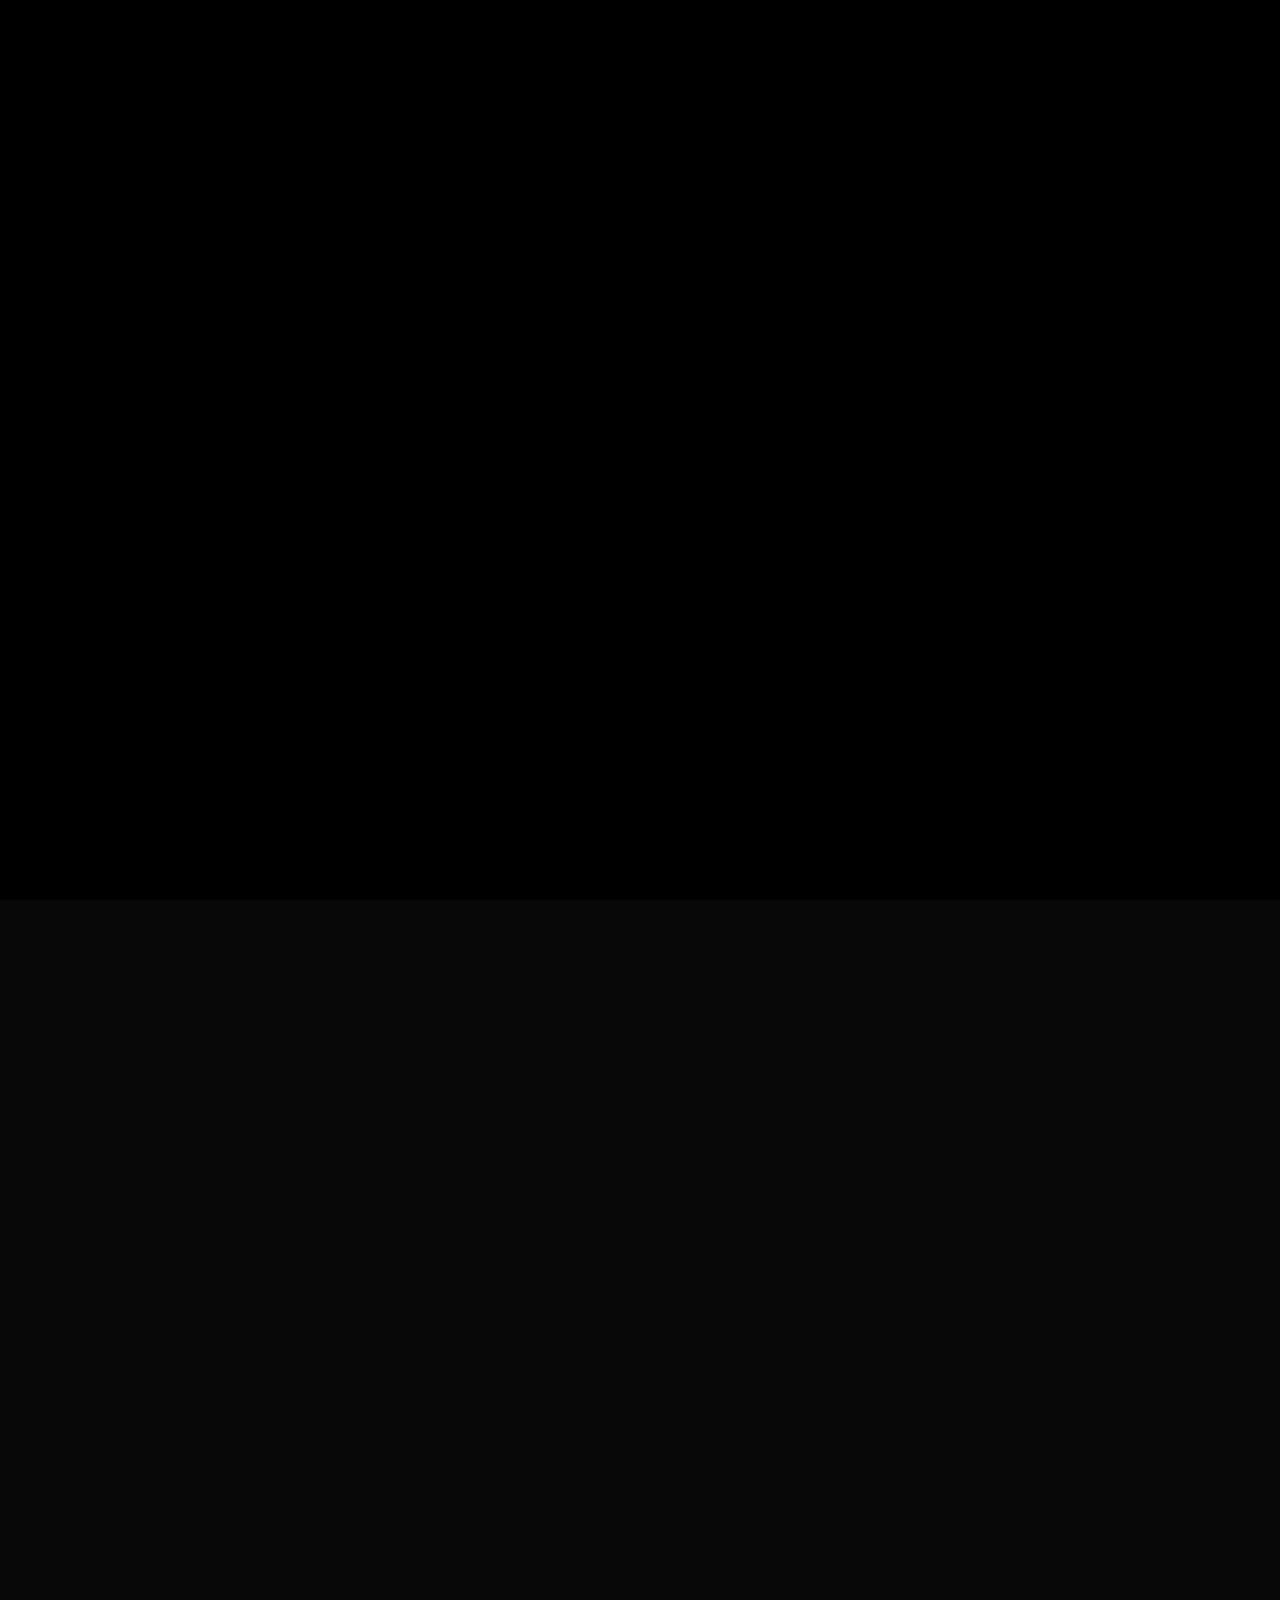
==== index.html @ 60289202 "Add animated cursor pill nav header with Resume in mobile menu across all pages" ====
<!DOCTYPE html>
<html lang="en" data-theme="dark">
<head>
  <meta charset="UTF-8"/>
  <meta name="viewport" content="width=device-width,initial-scale=1"/>
  <title>Shiva — Full Stack Developer & AI Enthusiast</title>
  <meta name="description" content="Portfolio of Shiva, a Full Stack Developer & AI Enthusiast building meaningful impact through code."/>
  
  <!-- Open Graph / SEO -->
  <meta property="og:title" content="Shiva — Full Stack Developer & AI Enthusiast"/>
  <meta property="og:description" content="Explore the portfolio of Shiva, featuring projects in AI, Web Dev, and more."/>
  <meta property="og:type" content="website"/>
  <meta property="og:url" content="https://shiva-portfolio-project.vercel.app/"/>

  <link rel="icon" type="image/png" href="portfolioFavicon.png"/>
  <link rel="stylesheet" href="https://cdnjs.cloudflare.com/ajax/libs/font-awesome/6.5.1/css/all.min.css"/>
  <link rel="stylesheet" href="shared.css"/>
  <style>
    /* ── HERO ── */
    .hero {
      min-height: 100vh;
      display: flex; flex-direction: column;
      justify-content: flex-end;
      padding: 0 48px 80px;
      position: relative;
      overflow: hidden;
    }

    /* Background grid */
    .hero-grid-bg {
      position: absolute; inset: 0;
      background-image:
        linear-gradient(var(--border) 1px, transparent 1px),
        linear-gradient(90deg, var(--border) 1px, transparent 1px);
      background-size: 72px 72px;
      mask-image: radial-gradient(ellipse 90% 90% at 50% 50%, black 30%, transparent 100%);
      transition: opacity var(--t-slow);
    }

    /* Gradient orbs */
    .hero-orb {
      position: absolute; border-radius: 50%;
      filter: blur(120px); pointer-events: none;
    }
    .hero-orb-1 {
      width: 600px; height: 600px;
      background: color-mix(in srgb, var(--accent) 14%, transparent);
      top: -100px; right: -100px;
      animation: orb1 10s ease-in-out infinite;
    }
    .hero-orb-2 {
      width: 500px; height: 500px;
      background: color-mix(in srgb, var(--accent2) 10%, transparent);
      bottom: 0; left: -80px;
      animation: orb2 13s ease-in-out infinite;
    }
    @keyframes orb1 { 0%,100%{transform:translate(0,0) scale(1)} 50%{transform:translate(-40px,30px) scale(1.08)} }
    @keyframes orb2 { 0%,100%{transform:translate(0,0) scale(1)} 50%{transform:translate(30px,-40px) scale(1.06)} }


    .hero-content {
      position: relative; z-index: 2;
      display: grid;
      grid-template-columns: 1fr auto;
      align-items: flex-end;
      gap: 48px;
    }


    .hero-tag {
      display: inline-flex; align-items: center; gap: 8px;
      background: color-mix(in srgb, var(--accent) 10%, transparent);
      border: 1px solid color-mix(in srgb, var(--accent) 30%, transparent);
      padding: 6px 14px;
      border-radius: var(--r-full);
      font-family: var(--font-mono);
      font-size: 10px;
      letter-spacing: 0.12em;
      text-transform: uppercase;
      color: var(--accent);
      margin-bottom: 32px;
    }
    .hero-tag-pulse {
      width: 6px; height: 6px;
      background: var(--accent);
      border-radius: 50%;
      box-shadow: 0 0 0 0 color-mix(in srgb, var(--accent) 50%, transparent);
      animation: pulse-ring 2s ease infinite;
    }
    @keyframes pulse-ring {
      0%  { box-shadow: 0 0 0 0   color-mix(in srgb, var(--accent) 50%, transparent); }
      70% { box-shadow: 0 0 0 8px color-mix(in srgb, var(--accent) 0%,  transparent); }
      100%{ box-shadow: 0 0 0 0   color-mix(in srgb, var(--accent) 0%,  transparent); }
    }

    .hero-name {
      font-family: var(--font-display);
      font-size: clamp(80px, 14vw, 180px);
      line-height: 0.88;
      letter-spacing: 0.04em;
      color: var(--fg);
      overflow: hidden;
      margin-bottom: 24px;
    }
    .hero-name-inner {
      display: block;
      animation: name-slide 1s var(--ease) 0.4s both;
    }
    @keyframes name-slide {
      from { transform: translateY(100%); }
      to   { transform: translateY(0); }
    }
    .hero-name span { color: var(--accent); }

    .hero-sub {
      font-family: var(--font-serif);
      font-style: italic;
      font-size: clamp(20px, 3vw, 32px);
      color: var(--fg2);
      margin-bottom: 36px;
      animation: fade-up 0.9s var(--ease) 0.7s both;
    }

    .hero-tagline {
      font-size: 17px;
      color: var(--fg2);
      max-width: 480px;
      line-height: 1.75;
      margin-bottom: 44px;
      animation: fade-up 0.9s var(--ease) 0.85s both;
    }

    .hero-btns {
      display: flex; gap: 12px; flex-wrap: wrap;
      animation: fade-up 0.9s var(--ease) 1s both;
    }

    .hero-right {
      text-align: right;
      flex-shrink: 0;
      animation: fade-up 1s var(--ease) 0.9s both;
    }

    .hero-stats {
      display: flex; flex-direction: column; gap: 20px;
    }

    .hero-stat {
      border-right: 2px solid var(--accent);
      padding-right: 20px;
    }
    .hero-stat-num {
      font-family: var(--font-display);
      font-size: 48px;
      letter-spacing: 0.04em;
      line-height: 1;
      color: var(--fg);
    }
    .hero-stat-label {
      font-family: var(--font-mono);
      font-size: 10px;
      letter-spacing: 0.12em;
      text-transform: uppercase;
      color: var(--fg3);
    }

    @keyframes fade-up {
      from { opacity: 0; transform: translateY(24px); }
      to   { opacity: 1; transform: translateY(0); }
    }

    /* Scroll indicator */
    .hero-scroll {
      position: absolute;
      bottom: 40px; right: 48px;
      display: flex; flex-direction: column; align-items: center; gap: 8px;
      animation: fade-up 1s var(--ease) 1.4s both;
    }
    .hero-scroll-text {
      font-family: var(--font-mono);
      font-size: 9px;
      letter-spacing: 0.18em;
      text-transform: uppercase;
      color: var(--fg3);
      writing-mode: vertical-rl;
    }
    .hero-scroll-line {
      width: 1px; height: 60px;
      background: linear-gradient(to bottom, var(--fg3), transparent);
      animation: scroll-bounce 2s ease-in-out infinite;
    }
    @keyframes scroll-bounce {
      0%,100%{transform:scaleY(1);transform-origin:top}
      50%{transform:scaleY(0.5);transform-origin:bottom}
    }

    /* ── INTRO STRIP ── */
    .intro-strip {
      background: var(--bg2);
      border-top: 1px solid var(--border);
      border-bottom: 1px solid var(--border);
      padding: 60px 0;
    }
    .intro-inner {
      display: grid;
      grid-template-columns: 1fr 2px 1fr 2px 1fr;
      gap: 40px;
      align-items: center;
    }
    .intro-divider { background: var(--border); height: 60px; align-self: center; }
    .intro-item { padding: 0 20px; }
    .intro-item-num {
      font-family: var(--font-display);
      font-size: 56px;
      letter-spacing: 0.04em;
      color: var(--accent);
      line-height: 1;
    }
    .intro-item-label {
      font-family: var(--font-mono);
      font-size: 10px;
      letter-spacing: 0.14em;
      text-transform: uppercase;
      color: var(--fg3);
      margin-top: 4px;
    }

    /* ── LATEST WORK PREVIEW ── */
    .work-preview { padding: 100px 0; }
    .work-preview-header {
      display: flex; align-items: flex-end;
      justify-content: space-between;
      margin-bottom: 56px;
    }

    .work-grid {
      display: grid;
      grid-template-columns: 1.2fr 0.8fr;
      grid-template-rows: auto auto;
      gap: 20px;
    }

    .work-item {
      background: var(--bg2);
      border: 1px solid var(--border);
      border-radius: var(--r-lg);
      padding: 36px;
      position: relative;
      overflow: hidden;
      transition: border-color var(--t-med), transform var(--t-med);
      cursor: none;
    }
    .work-item:hover { border-color: var(--border2); transform: translateY(-4px); }
    .work-item.span-2 { grid-row: span 2; }

    .work-item-num {
      font-family: var(--font-mono);
      font-size: 10px;
      letter-spacing: 0.14em;
      text-transform: uppercase;
      color: var(--fg3);
      margin-bottom: 28px;
    }
    .work-item-name {
      font-family: var(--font-display);
      font-size: clamp(28px, 3.5vw, 44px);
      letter-spacing: 0.03em;
      line-height: 0.95;
      color: var(--fg);
      margin-bottom: 14px;
    }
    .work-item-desc {
      font-size: 14px;
      color: var(--fg2);
      line-height: 1.7;
      margin-bottom: 24px;
    }
    .work-item-tags { display: flex; flex-wrap: wrap; gap: 8px; }

    /* Hover shimmer */
    .work-item::before {
      content: '';
      position: absolute; inset: 0;
      background: radial-gradient(ellipse 70% 50% at 50% 0%, color-mix(in srgb, var(--accent) 5%, transparent), transparent 60%);
      opacity: 0; transition: opacity var(--t-med);
    }
    .work-item:hover::before { opacity: 1; }

    /* ── SERVICES SNAPSHOT ── */
    .services-snap { padding: 100px 0; background: var(--bg2); }
    .services-row {
      display: grid;
      grid-template-columns: repeat(4, 1fr);
      gap: 16px;
      margin-top: 56px;
    }
    .service-item {
      background: var(--bg3);
      border: 1px solid var(--border);
      border-radius: var(--radius);
      padding: 32px 24px;
      transition: border-color var(--t-med), transform var(--t-med);
    }
    .service-item:hover { border-color: var(--accent); transform: translateY(-6px); }
    .service-item:hover .si-icon { transform: scale(1.2) rotate(-8deg); }
    .si-icon { font-size: 32px; margin-bottom: 16px; display: block; transition: transform var(--t-med); }
    .si-name {
      font-family: var(--font-display);
      font-size: 22px; letter-spacing: 0.03em;
      color: var(--fg); margin-bottom: 10px;
    }
    .si-desc { font-size: 13px; color: var(--fg2); line-height: 1.65; }

    /* ── CTA BANNER ── */
    .cta-banner {
      padding: 100px 0;
      text-align: center;
    }
    .cta-banner-inner {
      max-width: 700px;
      margin: 0 auto;
    }
    .cta-big {
      font-family: var(--font-display);
      font-size: clamp(52px, 8vw, 100px);
      line-height: 0.92;
      letter-spacing: 0.04em;
      color: var(--fg);
      margin-bottom: 32px;
    }
    .cta-big em { font-family: var(--font-serif); font-style: italic; color: var(--accent); }
    .cta-p { font-size: 17px; color: var(--fg2); margin-bottom: 40px; line-height: 1.75; }
    .cta-btns { display: flex; gap: 14px; justify-content: center; flex-wrap: wrap; }

    @media(max-width:900px){
      .hero { padding: 0 16px 60px; overflow-x: hidden; }
      .hero-content { grid-template-columns: 1fr; }
      .hero-right { display: none; }
      .intro-inner { grid-template-columns: 1fr; gap: 20px; }
      .intro-divider { display: none; }
      .work-grid { grid-template-columns: 1fr; }
      .work-item.span-2 { grid-row: span 1; }
      .services-row { grid-template-columns: repeat(2,1fr); }
    }
    @media(max-width:480px) {
      .hero-name { font-size: 64px; }
      .hero-sub { font-size: 18px; }
      .hero-tagline { font-size: 14px; }
    }
  </style>
</head>
<body data-page="home">
  <div class="grain"></div>
  <div id="cursor"></div>
  <div id="cursor-trail"></div>
  <div id="progress-bar"></div>
  <div id="page-overlay"></div>

  <!-- CINEMATIC VIDEO INTRO -->
  <div id="intro-overlay">
    <video id="intro-video" muted playsinline preload="auto">
      <source src="portfolioIntro.mp4" type="video/mp4">
      Your browser does not support the video tag.
    </video>
    <button id="skip-intro" class="skip-btn" aria-label="Skip Intro">Skip Intro <i class="fa-solid fa-forward"></i></button>
  </div>

  <!-- LOADER -->
  <div id="loader">
    <div class="loader-name">
      <span>S</span><span>H</span><span>I</span><span>V</span><span>A</span>
    </div>
    <div class="loader-bar-wrap"><div class="loader-bar"></div></div>
    <div class="loader-sub">Loading portfolio...</div>
  </div>

  <!-- NAV -->
  <nav id="nav">
    <a href="/" class="nav-logo">SHI<em>V</em>A</a>
    <div class="nav-center">
      <ul class="nav-links">
        <li><a href="/"              class="nav-link active"     data-page="home">Home</a></li>
        <li><a href="about"          class="nav-link"            data-page="about" data-transition>About</a></li>
        <li><a href="skills"         class="nav-link"            data-page="skills" data-transition>Skills</a></li>
        <li><a href="projects"       class="nav-link"            data-page="projects" data-transition>Projects</a></li>
        <li><a href="experience"     class="nav-link"            data-page="experience" data-transition>Experience</a></li>
        <li><a href="contact"        class="nav-link"            data-page="contact" data-transition>Contact</a></li>
        <li class="nav-cursor"></li>
      </ul>
    </div>
    <div class="nav-right">
      <button class="theme-btn" title="Toggle theme"><i class="fa-solid fa-circle-half-stroke theme-icon"></i></button>
        <a href="https://drive.google.com/file/d/1Of1FwjZ_WqTw26CGHJ4lIZG7Azq8mX9m/view?usp=sharing" class="nav-cta resume-nav-btn" data-magnetic target="_blank">Resume <i class="fa-solid fa-file-pdf"></i></a>
      <a href="contact" class="nav-cta" data-transition>Let's Talk <i class="fa-solid fa-arrow-right"></i></a>

      <button class="menu-btn" aria-label="Menu">
        <span></span><span></span><span></span>
      </button>
    </div>
  </nav>

  <!-- Mobile Menu -->
  <div class="mobile-menu">
    <a href="/"              data-transition>Home</a>
    <a href="about"          data-transition>About</a>
    <a href="skills"         data-transition>Skills</a>
    <a href="projects"       data-transition>Projects</a>
    <a href="experience"     data-transition>Experience</a>
    <a href="contact"        data-transition>Contact</a>
    <a href="https://drive.google.com/file/d/1Of1FwjZ_WqTw26CGHJ4lIZG7Azq8mX9m/view?usp=sharing" target="_blank" class="mobile-resume">Resume ↗</a>
  </div>

  <div id="smooth-wrapper">
    <div id="smooth-content">


  <!-- HERO -->
  <section class="hero">
    <div class="hero-grid-bg"></div>
    <div class="hero-orb hero-orb-1" data-parallax="0.15"></div>
    <div class="hero-orb hero-orb-2" data-parallax="0.1"></div>
    <div class="hero-bg-text" aria-hidden="true" data-parallax="0.05" data-parallax-x="-0.15" data-parallax-base="translate(-50%, -50%)">SHIVA</div>

    <div class="hero-content container">
      <div class="hero-left">
        <div class="hero-tag">
          <span class="hero-tag-pulse"></span>
          Open to internships & opportunities
        </div>
        <h1 class="hero-name">
          <span class="hero-name-inner">SHI<span>V</span>A</span>
        </h1>
        <p class="hero-sub">Full Stack Developer & AI Enthusiast</p>
        <p class="hero-tagline">
          Building real-world applications that merge clean engineering with intelligent systems — one meaningful project at a time.
        </p>
        <div class="hero-btns">
          <a href="projects" class="btn btn-fill" data-transition data-magnetic>View My Work <i class="fa-solid fa-arrow-right"></i></a>
            <a href="https://drive.google.com/file/d/1Of1FwjZ_WqTw26CGHJ4lIZG7Azq8mX9m/view?usp=sharing" class="btn btn-ghost" data-magnetic target="_blank">Download Resume</a>
          <a href="about"    class="btn btn-ghost" data-transition>About Me</a>
        </div>

      </div>

      <div class="hero-right">
        <div class="hero-stats">
          <div class="hero-stat">
            <div class="hero-stat-num">5<span style="color:var(--accent)">+</span></div>
            <div class="hero-stat-label">Projects Built</div>
          </div>
          <div class="hero-stat">
            <div class="hero-stat-num">3<span style="color:var(--accent)">+</span></div>
            <div class="hero-stat-label">Tech Domains</div>
          </div>
          <div class="hero-stat">
            <div class="hero-stat-num">2<span style="color:var(--accent)">+</span></div>
            <div class="hero-stat-label">Certifications</div>
          </div>
        </div>
      </div>
    </div>

    <div class="hero-scroll">
      <div class="hero-scroll-text">Scroll</div>
      <div class="hero-scroll-line"></div>
    </div>
  </section>

  <!-- MARQUEE -->
  <div class="marquee">
    <div class="marquee-track">
      <span>Web Development <em><i class="fa-solid fa-star"></i></em></span>
      <span>AI Integration <em><i class="fa-solid fa-star"></i></em></span>
      <span>Python <em><i class="fa-solid fa-star"></i></em></span>
      <span>JavaScript <em><i class="fa-solid fa-star"></i></em></span>
      <span>Machine Learning <em><i class="fa-solid fa-star"></i></em></span>
      <span>Full Stack <em><i class="fa-solid fa-star"></i></em></span>
      <span>API Design <em><i class="fa-solid fa-star"></i></em></span>
      <span>Problem Solving <em><i class="fa-solid fa-star"></i></em></span>
      <span>Web Scraping <em><i class="fa-solid fa-star"></i></em></span>
      <span>OpenCV <em><i class="fa-solid fa-star"></i></em></span>
      <span>MySQL <em><i class="fa-solid fa-star"></i></em></span>
      <span>DeepFace <em><i class="fa-solid fa-star"></i></em></span>
      <span>Web Development <em><i class="fa-solid fa-star"></i></em></span>
      <span>AI Integration <em><i class="fa-solid fa-star"></i></em></span>
      <span>Python <em><i class="fa-solid fa-star"></i></em></span>
      <span>JavaScript <em><i class="fa-solid fa-star"></i></em></span>
      <span>Machine Learning <em><i class="fa-solid fa-star"></i></em></span>
      <span>Full Stack <em><i class="fa-solid fa-star"></i></em></span>
      <span>API Design <em><i class="fa-solid fa-star"></i></em></span>
      <span>Problem Solving <em><i class="fa-solid fa-star"></i></em></span>
      <span>Web Scraping <em><i class="fa-solid fa-star"></i></em></span>
      <span>OpenCV <em><i class="fa-solid fa-star"></i></em></span>
      <span>MySQL <em><i class="fa-solid fa-star"></i></em></span>
      <span>DeepFace <em>✦</em></span>
    </div>
  </div>

  <!-- INTRO STATS STRIP -->
  <div class="intro-strip">
    <div class="container">
      <div class="intro-inner">
        <div class="intro-item" data-reveal="up">
          <div class="intro-item-num"><span data-count="5" data-suffix="+">5+</span></div>
          <div class="intro-item-label">Real-World Projects Deployed</div>
        </div>
        <div class="intro-divider"></div>
        <div class="intro-item" data-reveal="up" data-reveal-delay="2">
          <div class="intro-item-num"><span data-count="3" data-suffix="+">3+</span></div>
          <div class="intro-item-label">Technical Domains Mastered</div>
        </div>
        <div class="intro-divider"></div>
        <div class="intro-item" data-reveal="up" data-reveal-delay="4">
          <div class="intro-item-num"><span data-count="2" data-suffix="+">2+</span></div>
          <div class="intro-item-label">Industry Certifications</div>
        </div>
      </div>
    </div>
  </div>

  <!-- WORK PREVIEW -->
  <section class="work-preview">
    <div class="container">
      <div class="work-preview-header">
        <div data-reveal="up">
          <div class="eyebrow">Selected Work</div>
          <h2 class="heading">Projects that matter</h2>
        </div>
        <a href="projects" class="btn btn-ghost" data-transition data-reveal="right">View All Projects <i class="fa-solid fa-arrow-right"></i></a>
      </div>


      <div class="work-grid">
        <!-- Featured: Kareer Guide -->
        <a href="https://kareer-guide.vercel.app/" target="_blank" class="work-item span-2" data-reveal="scale" data-tilt style="text-decoration:none; color:inherit; display:block">
          <div class="work-item-num">01 — Featured</div>
          <div class="work-item-name">Kareer Guide</div>
          <div class="work-item-desc">AI-powered career platform that analyzes your skills and generates personalized job recommendations with step-by-step career roadmaps.</div>
          <div class="work-item-tags">
            <span class="chip">Python</span>
            <span class="chip">AI/ML</span>
            <span class="chip">JavaScript</span>
            <span class="chip">MySQL</span>
          </div>
        </a>
 
        <!-- Emotion Detector -->
        <div class="work-item" data-reveal="left" data-reveal-delay="2" data-tilt>
          <div class="work-item-num">02</div>
          <div class="work-item-name">Emotion Detector</div>
          <div class="work-item-desc">Real-time facial emotion recognition using webcam, DeepFace and OpenCV.</div>
          <div class="work-item-tags">
            <span class="chip">Python</span>
            <span class="chip">OpenCV</span>
            <span class="chip">DeepFace</span>
          </div>
        </div>
 
        <!-- Kisan Sathi -->
        <a href="https://kisansathi.vercel.app/" target="_blank" class="work-item" data-reveal="right" data-reveal-delay="4" data-tilt style="text-decoration:none; color:inherit; display:block">
          <div class="work-item-num">03</div>
          <div class="work-item-name">Kisan Sathi</div>
          <div class="work-item-desc">Smart farming assistant with AI crop recommendations for rural India.</div>
          <div class="work-item-tags">
            <span class="chip">Python</span>
            <span class="chip">AI</span>
          </div>
        </a>

        <!-- IVR System -->
        <a href="tel:04041893915" class="work-item" data-reveal="up" data-reveal-delay="5" data-tilt style="text-decoration:none; color:inherit; display:block">
          <div class="work-item-num">04</div>
          <div class="work-item-name">IVR System</div>
          <div class="work-item-desc">Voice-based agricultural assistant. Call and get AI crop advice instantly via phone.</div>
          <div class="work-item-tags">
            <span class="chip">IVR System</span>
            <span class="chip">Twilio</span>
            <span class="chip">Voice AI</span>
          </div>
        </a>
      </div>
    </div>
  </section>

  <!-- SERVICES SNAPSHOT -->
  <section class="services-snap">
    <div class="container">
      <div style="display:flex;align-items:flex-end;justify-content:space-between;margin-bottom:0" data-reveal="up">
        <div>
          <div class="eyebrow">What I Offer</div>
          <h2 class="heading">Services</h2>
        </div>
        <p style="font-size:15px;color:var(--fg2);max-width:300px;text-align:right;line-height:1.7">
          From concept to deployment — I help bring ideas to life.
        </p>
      </div>
      <div class="services-row">
        <div class="service-item" data-reveal="up" data-reveal-delay="1">
          <span class="si-icon"><i class="fa-solid fa-globe"></i></span>
          <div class="si-name">Website Dev</div>
          <div class="si-desc">Full-stack websites with clean code and scalable architecture.</div>
        </div>
        <div class="service-item" data-reveal="up" data-reveal-delay="2">
          <span class="si-icon"><i class="fa-solid fa-palette"></i></span>
          <div class="si-name">UI Design</div>
          <div class="si-desc">Pixel-perfect, responsive interfaces with smooth interactions.</div>
        </div>
        <div class="service-item" data-reveal="up" data-reveal-delay="3">
          <span class="si-icon"><i class="fa-solid fa-robot"></i></span>
          <div class="si-name">AI Projects</div>
          <div class="si-desc">Integrate AI — recommendations, detection, automation — into apps.</div>
        </div>
        <div class="service-item" data-reveal="up" data-reveal-delay="4">
          <span class="si-icon"><i class="fa-solid fa-bolt"></i></span>
          <div class="si-name">Custom Tools</div>
          <div class="si-desc">Dashboards and web utilities tailored to your workflow.</div>
        </div>
      </div>
    </div>
  </section>

  <!-- CTA BANNER -->
  <section class="cta-banner">
    <div class="container">
      <div class="cta-banner-inner">
        <div class="cta-big" data-reveal="blur">
          Let's build something <em>great</em> together.
        </div>
        <p class="cta-p" data-reveal="up" data-reveal-delay="2">
          I'm actively looking for internships and freelance projects. If you have an idea or an opportunity, let's talk.
        </p>
        <div class="cta-btns" data-reveal="up" data-reveal-delay="4">
          <a href="contact" class="btn btn-fill" data-transition data-magnetic>Get in Touch <i class="fa-solid fa-arrow-right"></i></a>
          <a href="about"   class="btn btn-ghost" data-transition>Learn More</a>
        </div>

      </div>
    </div>
  </section>

  <!-- FOOTER -->
  <footer id="footer">
    <div class="nav-logo">SHI<em style="color:var(--accent);font-style:normal">V</em>A</div>
    <div class="footer-copy">Built with <i class="fa-solid fa-heart" style="color:var(--accent);font-size:10px"></i> and passion by Shiva · © 2025</div>
    <nav class="footer-nav">
      <a href="about" data-transition>About</a>
      <a href="projects" data-transition>Projects</a>
      <a href="contact" data-transition>Contact</a>
    </nav>

  </footer>

  </div></div>

  </div></div>

  <script src="shared.js"></script>
</body>
</html>
---- shared.css ----
/* ================================================
   SHARED DESIGN SYSTEM — SHIVA PORTFOLIO
   Aesthetic: Dark Brutalist Editorial + Light Zen
================================================ */

@import url('https://fonts.googleapis.com/css2?family=Bebas+Neue&family=Instrument+Serif:ital@0;1&family=Geist+Mono:wght@300;400;500;600&family=Cabinet+Grotesk:wght@400;500;700;800;900&display=swap');

/* ── RESET ── */
*, *::before, *::after { box-sizing: border-box; margin: 0; padding: 0; }
html { scroll-behavior: smooth; font-size: 16px; }
img { display: block; max-width: 100%; }
a { text-decoration: none; color: inherit; }
button { border: none; background: none; font: inherit; cursor: none; }
ul { list-style: none; }

/* ── THEME VARIABLES ── */
:root {
  /* Dark mode (default) */
  --bg:       #080808;
  --bg2:      #101010;
  --bg3:      #181818;
  --bg4:      #1f1f1f;
  --fg:       #f2ede7;
  --fg2:      rgba(242,237,231,0.6);
  --fg3:      rgba(242,237,231,0.3);
  --accent:   #d4f244;
  --accent2:  #44d4f2;
  --accent3:  #f2444d;
  --border:   rgba(242,237,231,0.07);
  --border2:  rgba(242,237,231,0.14);
  --shadow:   0 0 0 1px var(--border);
  --radius:   14px;
  --r-lg:     22px;
  --r-full:   999px;

  /* Fonts */
  --font-display: 'Bebas Neue', sans-serif;
  --font-serif:   'Instrument Serif', serif;
  --font-mono:    'Geist Mono', monospace;
  --font-body:    'Cabinet Grotesk', sans-serif;

  /* Transitions */
  --ease:     cubic-bezier(0.16, 1, 0.3, 1);
  --t-fast:   0.18s;
  --t-med:    0.35s;
  --t-slow:   0.6s;
}

[data-theme="light"] {
  --bg:       #f7f4ef;
  --bg2:      #efebe4;
  --bg3:      #e8e3da;
  --bg4:      #dfd9ce;
  --fg:       #1a1714;
  --fg2:      rgba(26,23,20,0.55);
  --fg3:      rgba(26,23,20,0.25);
  --accent:   #1a6b00;
  --accent2:  #005f8a;
  --accent3:  #c0000a;
  --border:   rgba(26,23,20,0.1);
  --border2:  rgba(26,23,20,0.2);
}

/* ── BODY ── */
body {
  background: var(--bg);
  color: var(--fg);
  font-family: var(--font-body);
  line-height: 1.6;
  overflow-x: hidden;
  cursor: none;
  transition: background var(--t-slow) var(--ease), color var(--t-slow) var(--ease);
}

html {
  overflow-x: hidden;
}

/* ── SMOOTH SCROLL (MOMENTUM) ── */
.is-smooth-scroll body {
  overflow: hidden;
}
.is-smooth-scroll #smooth-wrapper {
  position: fixed;
  top: 0;
  left: 0;
  width: 100%;
  height: 100vh;
  overflow: hidden;
  z-index: 1;
}
.is-smooth-scroll #smooth-content {
  width: 100%;
  will-change: transform;
}

::selection { background: var(--accent); color: var(--bg); }

/* ── SCROLLBAR ── */
::-webkit-scrollbar { width: 3px; }
::-webkit-scrollbar-track { background: var(--bg); }
::-webkit-scrollbar-thumb { background: var(--accent); border-radius: 2px; }

/* ── GRAIN OVERLAY ── */
.grain {
  position: fixed; inset: 0; z-index: 9990;
  pointer-events: none;
  opacity: 0.032;
  background-image: url("data:image/svg+xml,%3Csvg xmlns='http://www.w3.org/2000/svg' width='300' height='300'%3E%3Cfilter id='n'%3E%3CfeTurbulence type='fractalNoise' baseFrequency='0.85' numOctaves='4' stitchTiles='stitch'/%3E%3C/filter%3E%3Crect width='300' height='300' filter='url(%23n)'/%3E%3C/svg%3E");
  background-repeat: repeat;
  animation: grain-shift 0.5s steps(1) infinite;
}
[data-theme="light"] .grain { opacity: 0.018; }
@keyframes grain-shift {
  0%{background-position:0 0} 10%{background-position:-50px -80px}
  20%{background-position:-100px 40px} 30%{background-position:50px -30px}
  40%{background-position:-30px 70px} 50%{background-position:80px -60px}
  60%{background-position:-70px 20px} 70%{background-position:30px 90px}
  80%{background-position:-90px -50px} 90%{background-position:60px 30px}
  100%{background-position:0 0}
}

/* ── CUSTOM CURSOR ── */
#cursor {
  width: 10px; height: 10px;
  background: var(--accent);
  border-radius: 50%;
  position: fixed; z-index: 9999;
  pointer-events: none;
  transform: translate(-50%,-50%);
  transition: width var(--t-fast), height var(--t-fast), opacity var(--t-fast), background var(--t-fast);
  mix-blend-mode: difference;
}
#cursor-trail {
  width: 32px; height: 32px;
  border: 1.5px solid color-mix(in srgb, var(--accent) 50%, transparent);
  border-radius: 50%;
  position: fixed; z-index: 9998;
  pointer-events: none;
  transform: translate(-50%,-50%);
  transition: border-color var(--t-slow);
}
body.cursor-hover #cursor { width: 24px; height: 24px; opacity: 0.6; }

/* ── LOADER ── */
#loader {
  position: fixed; inset: 0;
  z-index: 10000;
  background: var(--bg);
  display: flex; flex-direction: column;
  align-items: center; justify-content: center;
  gap: 28px;
  transition: none;
}
#loader.hide {
  pointer-events: none;
  animation: loader-exit 0.9s var(--ease) forwards;
}
@keyframes loader-exit {
  0%   { clip-path: inset(0 0 0 0); }
  100% { clip-path: inset(0 0 100% 0); }
}

/* ── CINEMATIC VIDEO INTRO ── */
#intro-overlay {
  position: fixed; inset: 0;
  z-index: 11000;
  background: #000;
  display: flex; align-items: center; justify-content: center;
  overflow: hidden;
  transition: opacity 1s var(--ease);
}
#intro-overlay.hide {
  pointer-events: none;
  animation: intro-zoom-exit 1.2s cubic-bezier(0.85, 0, 0.15, 1) forwards;
}
@keyframes intro-zoom-exit {
  0%   { transform: scale(1); opacity: 1; }
  100% { transform: scale(1.1); opacity: 0; visibility: hidden; }
}

#intro-video {
  width: 100vw; height: 100vh;
  object-fit: cover;
}

.skip-btn {
  position: absolute;
  bottom: 40px; right: 40px;
  z-index: 11001;
  background: rgba(255, 255, 255, 0.05);
  backdrop-filter: blur(10px);
  -webkit-backdrop-filter: blur(10px);
  border: 1.5px solid rgba(255, 255, 255, 0.1);
  color: #fff;
  padding: 10px 20px;
  border-radius: var(--r-full);
  font-family: var(--font-mono);
  font-size: 11px;
  letter-spacing: 0.15em;
  text-transform: uppercase;
  cursor: none;
  display: flex; align-items: center; gap: 8px;
  transition: all var(--t-fast);
  opacity: 0;
  animation: fade-in 1s ease 2s forwards;
}
.skip-btn:hover {
  background: rgba(255, 255, 255, 0.15);
  border-color: var(--accent);
  color: var(--accent);
  transform: translateY(-2px);
}

.loader-name {
  font-family: var(--font-display);
  font-size: clamp(56px, 12vw, 120px);
  letter-spacing: 0.08em;
  color: var(--fg);
  overflow: hidden;
}
.loader-name span {
  display: inline-block;
  color: var(--accent);
  animation: loader-char 0.6s var(--ease) both;
}
.loader-name span:nth-child(1){animation-delay:0.05s}
.loader-name span:nth-child(2){animation-delay:0.10s}
.loader-name span:nth-child(3){animation-delay:0.15s}
.loader-name span:nth-child(4){animation-delay:0.20s}
.loader-name span:nth-child(5){animation-delay:0.25s}
@keyframes loader-char {
  from { opacity:0; transform:translateY(60px) skewY(8deg); }
  to   { opacity:1; transform:translateY(0)    skewY(0deg); }
}

.loader-bar-wrap {
  width: 180px; height: 2px;
  background: var(--border2);
  border-radius: 2px;
  overflow: hidden;
}
.loader-bar {
  height: 100%;
  background: var(--accent);
  border-radius: 2px;
  width: 0;
  animation: loader-fill 1.6s var(--ease) forwards;
}
@keyframes loader-fill { to { width: 100%; } }

.loader-sub {
  font-family: var(--font-mono);
  font-size: 11px;
  letter-spacing: 0.15em;
  text-transform: uppercase;
  color: var(--fg3);
}

/* ── NAVIGATION ── */
#nav {
  position: fixed; top: 0; left: 0; right: 0;
  z-index: 500;
  padding: 0 48px;
  height: 64px;
  display: flex; align-items: center; justify-content: space-between;
  backdrop-filter: blur(24px) saturate(180%);
  -webkit-backdrop-filter: blur(24px) saturate(180%);
  border-bottom: 1px solid var(--border);
  background: color-mix(in srgb, var(--bg) 80%, transparent);
  transition: background var(--t-slow), border-color var(--t-slow), transform 0.4s var(--ease);
}
#nav.hide { transform: translateY(-100%); }

.nav-logo {
  font-family: var(--font-display);
  font-size: 24px; letter-spacing: 0.06em;
  color: var(--fg);
  position: relative;
  z-index: 2;
}
.nav-logo em { font-style: normal; color: var(--accent); }

.nav-center {
  position: absolute;
  left: 50%;
  transform: translateX(-50%);
  display: flex;
  align-items: center;
}

.nav-links {
  position: relative;
  display: flex;
  padding: 4px;
  background: color-mix(in srgb, var(--bg3) 40%, transparent);
  border: 1px solid var(--border);
  border-radius: var(--r-full);
  backdrop-filter: blur(8px);
}
.nav-link {
  position: relative;
  z-index: 2;
  font-family: var(--font-mono);
  font-size: 11px;
  letter-spacing: 0.1em;
  text-transform: uppercase;
  color: var(--fg2);
  padding: 8px 16px;
  border-radius: var(--r-full);
  transition: color var(--t-fast);
  white-space: nowrap;
}
.nav-link:hover { color: var(--fg); }
.nav-link.active { color: var(--bg); }

.nav-cursor {
  position: absolute;
  top: 4px;
  left: 4px;
  height: calc(100% - 8px);
  border-radius: var(--r-full);
  background: var(--accent);
  z-index: 1;
  pointer-events: none;
  transition: left 0.35s var(--ease), width 0.35s var(--ease), opacity 0.2s ease;
  opacity: 0;
}
.nav-cursor.show { opacity: 1; }

.nav-right {
  display: flex; align-items: center; gap: 12px;
  position: relative;
  z-index: 2;
}

.theme-btn {
  width: 36px; height: 36px;
  border-radius: var(--r-full);
  border: 1px solid var(--border2);
  display: flex; align-items: center; justify-content: center;
  font-size: 15px;
  color: var(--fg2);
  background: var(--bg2);
  transition: all var(--t-fast);
  cursor: none;
}
.theme-btn:hover { border-color: var(--accent); color: var(--accent); }

.nav-cta {
  background: var(--accent);
  color: var(--bg);
  font-family: var(--font-mono);
  font-size: 11px;
  letter-spacing: 0.1em;
  text-transform: uppercase;
  padding: 9px 20px;
  border-radius: var(--r-full);
  transition: transform var(--t-fast), box-shadow var(--t-fast);
  font-weight: 600;
}
.nav-cta:hover {
  transform: translateY(-1px);
  box-shadow: 0 8px 20px color-mix(in srgb, var(--accent) 35%, transparent);
}

/* ── PAGE TRANSITION OVERLAY ── */
#page-overlay {
  position: fixed; inset: 0;
  z-index: 600;
  background: var(--accent);
  transform: scaleY(0);
  transform-origin: top;
  pointer-events: none;
}
#page-overlay.enter {
  animation: page-in 0.5s var(--ease) forwards;
}
#page-overlay.exit {
  animation: page-out 0.5s var(--ease) forwards;
}
@keyframes page-in  { from{transform:scaleY(0);transform-origin:bottom} to{transform:scaleY(1);transform-origin:bottom} }
@keyframes page-out { from{transform:scaleY(1);transform-origin:top} to{transform:scaleY(0);transform-origin:top} }

/* ── PROGRESS BAR ── */
#progress-bar {
  position: fixed; top: 0; left: 0;
  height: 2px;
  background: var(--accent);
  z-index: 9997;
  width: 0%;
  transition: width 0.1s linear;
  box-shadow: 0 0 8px var(--accent);
}

/* ── CONTAINER ── */
.container {
  max-width: 1120px;
  margin: 0 auto;
  padding: 0 48px;
}
@media(max-width:768px){ .container{ padding: 0 24px; } }

/* ── SECTION COMMONS ── */
.section { padding: 120px 0; }
.section-sm { padding: 80px 0; }

.eyebrow {
  display: inline-flex; align-items: center; gap: 10px;
  font-family: var(--font-mono);
  font-size: 10px;
  letter-spacing: 0.18em;
  text-transform: uppercase;
  color: var(--accent);
  margin-bottom: 18px;
}
.eyebrow::before {
  content: '';
  width: 28px; height: 1px;
  background: var(--accent);
}

.display-title {
  font-family: var(--font-display);
  font-size: clamp(52px, 8vw, 110px);
  line-height: 0.92;
  letter-spacing: 0.02em;
  color: var(--fg);
}
.display-title em { font-family: var(--font-serif); font-style: italic; color: var(--accent); }

/* ── HERO BACKGROUND TEXT ── */
.hero-bg-text {
  position: absolute;
  top: 50%; left: 50%;
  transform: translate(-50%,-50%);
  font-family: var(--font-display);
  font-size: clamp(140px, 22vw, 320px);
  letter-spacing: 0.08em;
  color: transparent;
  -webkit-text-stroke: 1px var(--border2);
  white-space: nowrap;
  pointer-events: none;
  user-select: none;
  z-index: 0;
}
@media(max-width:900px){
  .hero-bg-text { font-size: clamp(80px, 15vw, 140px); opacity: 0.2; }
}

.heading {
  font-family: var(--font-display);
  font-size: clamp(36px, 5vw, 64px);
  letter-spacing: 0.02em;
  line-height: 0.95;
  color: var(--fg);
}

.body-text {
  font-size: 17px;
  line-height: 1.8;
  color: var(--fg2);
}

/* ── BUTTONS ── */
.btn {
  display: inline-flex; align-items: center; gap: 10px;
  font-family: var(--font-mono);
  font-size: 11px;
  letter-spacing: 0.1em;
  text-transform: uppercase;
  padding: 14px 28px;
  border-radius: var(--r-full);
  transition: transform var(--t-fast), box-shadow var(--t-fast), background var(--t-fast), color var(--t-fast);
  font-weight: 600;
}
.btn:hover { transform: translateY(-2px); }

.btn-fill {
  background: var(--accent);
  color: var(--bg);
  box-shadow: 0 0 0 0 color-mix(in srgb, var(--accent) 40%, transparent);
}
.btn-fill:hover {
  box-shadow: 0 12px 28px color-mix(in srgb, var(--accent) 40%, transparent);
}

.btn-ghost {
  background: transparent;
  color: var(--fg);
  border: 1px solid var(--border2);
}
.btn-ghost:hover {
  background: var(--border);
  border-color: var(--border2);
}

/* ── TAGS / CHIPS ── */
.chip {
  display: inline-flex; align-items: center;
  background: var(--bg3);
  border: 1px solid var(--border);
  padding: 5px 12px;
  border-radius: var(--r-full);
  font-family: var(--font-mono);
  font-size: 10px;
  letter-spacing: 0.08em;
  text-transform: uppercase;
  color: var(--fg2);
  transition: border-color var(--t-fast), color var(--t-fast);
}
.chip:hover { border-color: var(--accent); color: var(--accent); }

/* ── CARDS ── */
.card {
  background: var(--bg2);
  border: 1px solid var(--border);
  border-radius: var(--r-lg);
  transition: border-color var(--t-med), transform var(--t-med);
}
.card:hover {
  border-color: var(--border2);
  transform: translateY(-4px);
}

/* ── SCROLL ANIMATIONS ── */
[data-reveal] {
  opacity: 0;
  transition: opacity 0.9s var(--ease), transform 0.9s var(--ease);
}
[data-reveal="up"]     { transform: translateY(60px); }
[data-reveal="down"]   { transform: translateY(-60px); }
[data-reveal="left"]   { transform: translateX(-60px); }
[data-reveal="right"]  { transform: translateX(60px); }
[data-reveal="scale"]  { transform: scale(0.85); }
[data-reveal="rotate"] { transform: rotate(-6deg) translateY(40px); }
[data-reveal="blur"]   { filter: blur(10px); opacity: 0; }
[data-reveal].revealed { opacity: 1; transform: none; filter: blur(0); }

[data-reveal-delay="1"]  { transition-delay: 0.1s; }
[data-reveal-delay="2"]  { transition-delay: 0.2s; }
[data-reveal-delay="3"]  { transition-delay: 0.3s; }
[data-reveal-delay="4"]  { transition-delay: 0.4s; }
[data-reveal-delay="5"]  { transition-delay: 0.5s; }
[data-reveal-delay="6"]  { transition-delay: 0.6s; }
[data-reveal-delay="7"]  { transition-delay: 0.7s; }
[data-reveal-delay="8"]  { transition-delay: 0.8s; }
[data-reveal-delay="10"] { transition-delay: 1.0s; }

/* ── MARQUEE ── */
.marquee { overflow: hidden; border-top: 1px solid var(--border); border-bottom: 1px solid var(--border); background: var(--bg2); padding: 12px 0; }
.marquee-track { display: flex; white-space: nowrap; animation: marquee-scroll 25s linear infinite; }
.marquee-track span {
  display: inline-flex; align-items: center; gap: 14px;
  padding: 0 24px;
  font-family: var(--font-mono);
  font-size: 10px;
  letter-spacing: 0.14em;
  text-transform: uppercase;
  color: var(--fg3);
}
.marquee-track span em { color: var(--accent); font-style: normal; font-size: 14px; }
@keyframes marquee-scroll { from{transform:translateX(0)} to{transform:translateX(-50%)} }

/* ── DIVIDER ── */
.hr { height: 1px; background: var(--border); margin: 0; }

/* ── FOOTER ── */
#footer {
  background: var(--bg2);
  border-top: 1px solid var(--border);
  padding: 40px 48px;
  display: flex; align-items: center; justify-content: space-between;
  gap: 20px;
}
.footer-copy {
  font-family: var(--font-mono);
  font-size: 11px;
  letter-spacing: 0.1em;
  text-transform: uppercase;
  color: var(--fg3);
}
.footer-copy em { color: var(--accent); font-style: normal; }
.footer-nav { display: flex; gap: 24px; }
.footer-nav a {
  font-family: var(--font-mono);
  font-size: 11px;
  letter-spacing: 0.08em;
  text-transform: uppercase;
  color: var(--fg3);
  transition: color var(--t-fast);
}
.footer-nav a:hover { color: var(--fg); }

/* ── RESPONSIVE NAV ── */
.menu-btn {
  display: none;
  width: 36px; height: 36px;
  align-items: center; justify-content: center;
  border: 1px solid var(--border2);
  border-radius: var(--r-full);
  flex-direction: column; gap: 5px;
  cursor: none;
}
.menu-btn span {
  display: block; width: 16px; height: 1.5px;
  background: var(--fg);
  transition: transform var(--t-med), opacity var(--t-fast);
  border-radius: 1px;
}

.mobile-menu {
  display: none;
  position: fixed; inset: 0;
  z-index: 490;
  background: var(--bg);
  padding: 96px 48px 48px;
  flex-direction: column; gap: 8px;
}
.mobile-menu.open { display: flex; }
.mobile-menu a {
  font-family: var(--font-display);
  font-size: 52px;
  letter-spacing: 0.04em;
  color: var(--fg2);
  transition: color var(--t-fast);
  padding: 8px 0;
  border-bottom: 1px solid var(--border);
}
.mobile-menu a:hover { color: var(--accent); }
.mobile-menu .mobile-resume {
  color: var(--accent);
  font-size: 36px;
}

@media(max-width:900px){
  #nav { padding: 0 16px; height: 58px; }
  .nav-logo { font-size: 18px; }
  .nav-center { display: none; }
  .menu-btn { display: flex; width: 32px; height: 32px; margin-left: auto; }
  .nav-right { gap: 6px; }
  .nav-cta { padding: 7px 12px; font-size: 10px; }
  .resume-nav-btn { display: none !important; }
  #footer { flex-direction: column; text-align: center; padding: 32px 24px; }

  /* Restore default cursor on mobile */
  body, button, a, .btn, .nav-link, .menu-btn, .theme-btn, .skip-btn, .work-item, .proj-card { 
    cursor: auto !important; 
  }
  #cursor, #cursor-trail { 
    display: none !important; 
  }
}

@media(max-width:480px){
  #intro-video { height: 100dvh; }
  .skip-btn { bottom: 20px; right: 20px; padding: 8px 16px; font-size: 10px; }
  .mobile-menu { padding: 80px 32px 32px; }
  .mobile-menu a { font-size: 36px; }
  
  html { font-size: 15px; }
  .container { padding: 0 20px; }
  body { overflow-x: hidden; }

  /* Hero */
  .hero-bg-text { font-size: 60px; opacity: 0.15; }
  .hero { padding: 0 0 40px !important; overflow-x: hidden; }
  .hero-content { gap: 24px; }
  .hero-name { font-size: clamp(48px, 12vw, 64px) !important; margin-bottom: 16px; }
  .hero-sub { font-size: 16px !important; margin-bottom: 20px; }
  .hero-tagline { font-size: 14px !important; max-width: 100% !important; margin-bottom: 28px; }
  .hero-btns { flex-direction: column; gap: 10px; width: 100%; }
  .hero-btns .btn { width: 100%; justify-content: center; }
  .hero-tag { margin-bottom: 20px; }
  .hero-stats { flex-direction: column !important; gap: 12px; align-items: flex-start; }
  .hero-stat { border-left: none; border-right: none;  border-bottom: 2px solid var(--accent); padding: 0 0 8px; width: 100%; }
  .hero-stat-num { font-size: 28px; }
  .hero-right { display: none !important; }
  .hero-scroll { display: none !important; }
  .page-hero { min-height: 40vh !important; padding: 80px 0 40px !important; }
  .page-hero-content h1 { font-size: clamp(36px, 10vw, 48px) !important; }
  .page-hero-desc, .page-hero-content .body-text { font-size: 14px !important; max-width: 100% !important; margin-top: 12px !important; }

  /* Sections */
  .section { padding: 60px 0; }
  .section-sm { padding: 40px 0; }
  .display-title { font-size: clamp(36px, 10vw, 48px) !important; }
  .heading { font-size: clamp(28px, 8vw, 36px) !important; }
  .body-text { font-size: 14px !important; }
  .eyebrow { font-size: 9px; margin-bottom: 12px; }

  /* Buttons */
  .btn { padding: 12px 20px; font-size: 10px; width: 100%; justify-content: center; }

  /* Cards & Grids */
  .card { padding: 20px !important; }
  .work-grid { grid-template-columns: 1fr !important; }
  .work-item.span-2 { grid-row: span 1 !important; }
  .work-item { padding: 24px !important; }
  .work-item-name { font-size: 22px !important; }
  .services-row { grid-template-columns: 1fr !important; gap: 12px; }
  .service-item { padding: 24px 20px !important; }
  .si-icon { font-size: 24px; margin-bottom: 10px; }
  .si-name { font-size: 18px; }

  /* CTA Banner */
  .cta-banner { padding: 60px 0 !important; }
  .cta-big { font-size: clamp(32px, 10vw, 42px) !important; }
  .cta-p { font-size: 14px !important; }
  .cta-btns { flex-direction: column; gap: 10px; }
  .cta-btns .btn { width: 100%; justify-content: center; }
  .work-preview-header { flex-direction: column; align-items: flex-start; gap: 16px; margin-bottom: 32px; }

  /* Intro strip */
  .intro-strip { padding: 40px 0 !important; }
  .intro-inner { grid-template-columns: 1fr !important; gap: 24px; }
  .intro-divider { display: none; }
  .intro-item { padding: 0; text-align: center; }
  .intro-item-num { font-size: 36px; }

  /* About */
  .section.p-80 { padding: 60px 0; }
  .stats-grid { grid-template-columns: 1fr 1fr; gap: 8px; margin-top: 32px; }
  .stat-box { padding: 20px 16px; }
  .stat-box-num { font-size: 32px; }
  .certs-grid { grid-template-columns: 1fr; gap: 14px; }
  .cert-card { padding: 20px; }
  .about-two-col { gap: 32px; }
  .story h2 { font-size: 28px !important; margin-bottom: 20px; }
  .story p { font-size: 14px !important; line-height: 1.7; }
  .story-highlight { padding: 16px 18px; margin: 24px 0; }
  .profile-card { position: relative; top: 0; }
  .profile-card-top { padding: 24px 20px; }
  .profile-avatar { width: 72px; height: 72px; font-size: 36px; }
  .profile-name { font-size: 24px; }
  .profile-body { padding: 20px; }
  .tag-cloud { padding: 16px 20px; }
  .profile-row { flex-direction: column; align-items: flex-start; gap: 4px; padding: 10px 0; }

  /* Skills */
  .skills-main { grid-template-columns: 1fr; gap: 24px; }
  .skill-tab { padding: 8px 16px; font-size: 10px; }
  .skill-cat-header { padding: 16px 20px; }
  .skill-cat-name { font-size: 18px; }
  .skill-cat-icon { font-size: 20px; }
  .skill-cat-block.open .skill-cat-body { padding: 0 20px 16px; }
  .skill-bars-panel { position: relative; top: 0; padding: 24px 20px; }
  .skill-bars-panel h3 { font-size: 22px; margin-bottom: 24px; }
  .tools-grid { grid-template-columns: repeat(2, 1fr) !important; gap: 10px; }
  .tool-card { padding: 16px 12px; }
  .tool-icon { font-size: 22px; margin-bottom: 8px; }
  .skill-tabs { gap: 8px; }
  .skills-hero-desc { font-size: 14px; }

  /* Projects */
  .filter-bar { flex-wrap: wrap; gap: 6px; padding: 24px 0 32px; }
  .filter-btn { padding: 8px 14px; font-size: 9px; }
  .projects-bento { gap: 12px; }
  .proj-card { padding: 20px; }
  .proj-name { font-size: 22px !important; }
  .proj-tagline { font-size: 12px; }
  .proj-features { gap: 4px; }
  .proj-stack { gap: 4px; }
  .proj-footer { flex-direction: column; align-items: flex-start; gap: 8px; }
  .proj-top { left: 20px; top: 20px; }
  .proj-num { top: 20px; right: 20px; font-size: 9px; }

  /* Experience */
  .timeline { padding-left: 0; }
  .timeline::before { left: 14px; }
  .tl-item { padding-left: 44px; }
  .tl-dot { left: 8px; top: 16px; width: 14px; height: 14px; }
  .tl-card { padding: 20px; }
  .tl-title { font-size: 18px; }
  .tl-desc { font-size: 13px; }
  .tl-meta { flex-wrap: wrap; gap: 8px; }
  .tl-date { margin-left: 0; }
  .achievements-grid { grid-template-columns: 1fr; gap: 12px; }
  .ach-card { padding: 24px 20px; }
  .ach-icon { font-size: 28px; }
  .ach-title { font-size: 18px; }
  .testimonials-grid { grid-template-columns: 1fr; gap: 14px; }
  .testimonial { padding: 24px; }
  .testimonial-body { font-size: 15px; }
  .testimonial::before { font-size: 72px; top: 8px; right: 16px; }
  .ta-avatar { width: 40px; height: 40px; font-size: 16px; }

  /* Contact */
  .contact-left, .contact-right { padding: 40px 20px !important; }
  .contact-main { grid-template-columns: 1fr; }
  .contact-big-title { font-size: clamp(36px, 10vw, 48px); }
  .contact-intro { font-size: 14px !important; margin-bottom: 28px; }
  .contact-link-item { padding: 12px 16px; }
  .cli-value { font-size: 12px; word-break: break-all; }
  .form-wrap { max-width: 100% !important; }
  .form-grid { grid-template-columns: 1fr; gap: 0; }
  .form-header h2 { font-size: 28px; }
  .form-header p { font-size: 13px; }
  .resume-section { padding: 40px 20px !important; }
  .resume-inner { flex-direction: column; gap: 24px; align-items: flex-start; }
  .resume-text h3 { font-size: 24px; }
  .resume-text p { font-size: 13px !important; }
  .resume-highlights { flex-direction: column; gap: 8px; }
  .rh { font-size: 12px; }
  .form-row { margin-bottom: 16px; }
  .form-submit { padding: 14px; font-size: 11px; }
  .avail-strip { padding: 10px 14px; }
  .avail-text { font-size: 10px; }

  /* Footer */
  #footer { flex-direction: column; text-align: center; padding: 24px 20px; gap: 12px; }
  .footer-nav { flex-wrap: wrap; justify-content: center; gap: 16px; }
  .footer-copy { font-size: 10px; }

  /* Marquee */
  .marquee { padding: 8px 0; }
  .marquee-track span { font-size: 9px; padding: 0 16px; }

  /* Tags / Chips */
  .chip { padding: 4px 10px; font-size: 9px; }

  /* Nav */
  .nav-cta { font-size: 9px; padding: 6px 10px; }

  /* Cursor hide on mobile */
  #cursor, #cursor-trail { display: none !important; }
}
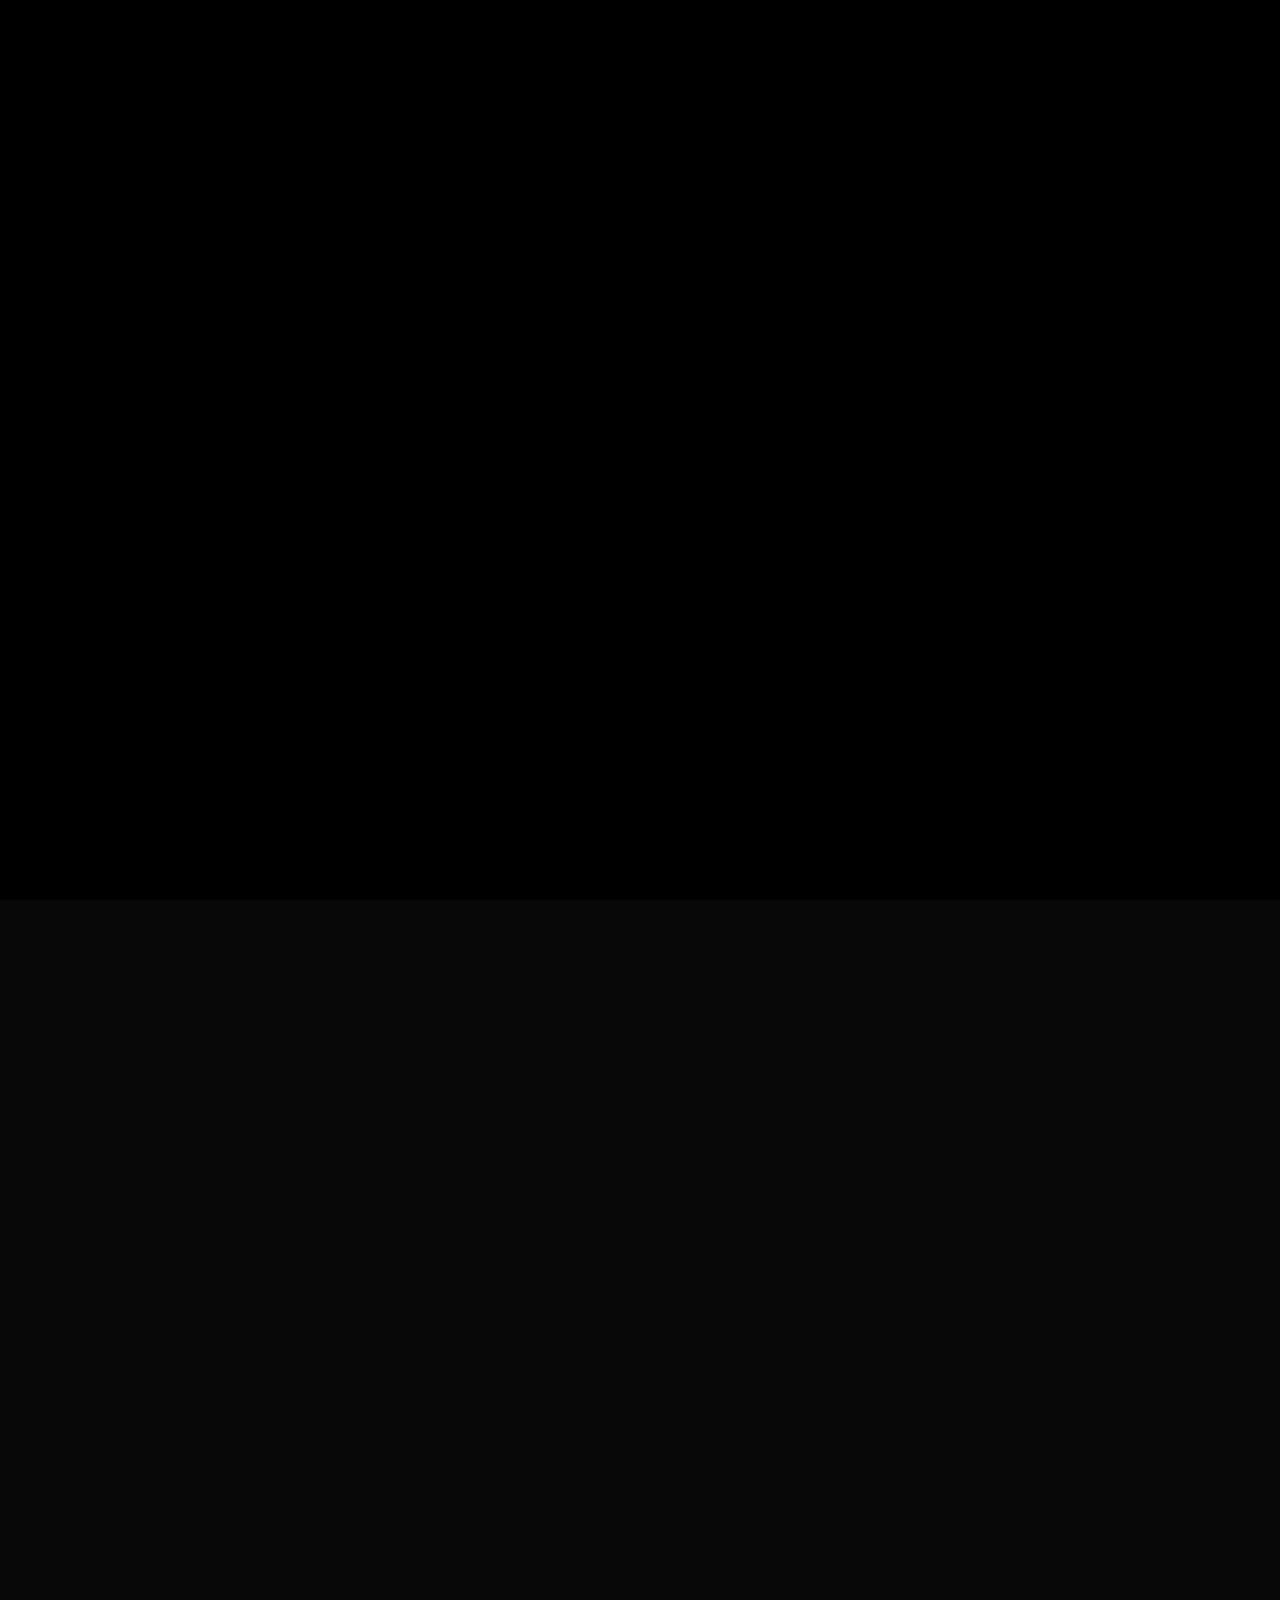
==== commit 6565f0c2: "feat: add GSAP motion engine with scroll-triggered work index" ====
--- a/index.html
+++ b/index.html
@@ -14,14 +14,22 @@
 
   <link rel="icon" type="image/png" href="portfolioFavicon.png"/>
   <link rel="stylesheet" href="https://cdnjs.cloudflare.com/ajax/libs/font-awesome/6.5.1/css/all.min.css"/>
+  <link rel="stylesheet" href="https://cdnjs.cloudflare.com/ajax/libs/lenis/1.1.18/lenis.min.css"/>
   <link rel="stylesheet" href="shared.css"/>
+  <script>
+    // Opt this page into the GSAP/Lenis motion engine (motion.js).
+    // Must be set before shared.js runs its DOMContentLoaded init, so the
+    // vanilla Revealer/ParallaxManager/SmoothScroll/SvgPathManager stack
+    // steps aside on this page only — every other page is unaffected.
+    window.__useGsapMotion = true;
+  </script>
   <style>
     /* ── HERO ── */
     .hero {
       min-height: 100vh;
       display: flex; flex-direction: column;
-      justify-content: flex-end;
-      padding: 0 48px 80px;
+      justify-content: center;
+      padding: 0 48px;
       position: relative;
       overflow: hidden;
     }
@@ -62,7 +70,7 @@
       position: relative; z-index: 2;
       display: grid;
       grid-template-columns: 1fr auto;
-      align-items: flex-end;
+      align-items: center;
       gap: 48px;
     }
 
@@ -136,7 +144,9 @@
     }
 
     .hero-right {
-      text-align: right;
+      display: flex;
+      align-items: center;
+      justify-content: center;
       flex-shrink: 0;
       animation: fade-up 1s var(--ease) 0.9s both;
     }
@@ -167,6 +177,17 @@
     @keyframes fade-up {
       from { opacity: 0; transform: translateY(24px); }
       to   { opacity: 1; transform: translateY(0); }
+    }
+
+    /* Hero portrait image */
+    .hero-portrait {
+      width: 320px;
+      height: auto;
+      display: block;
+      will-change: transform;
+    }
+    @media(max-width:900px){
+      .hero-portrait { width: 200px; height: 200px; }
     }
 
     /* Scroll indicator */
@@ -194,10 +215,28 @@
       50%{transform:scaleY(0.5);transform-origin:bottom}
     }
 
+    /* ── STATEMENT STRIP ── */
+    .statement-strip {
+      padding: 110px 0;
+      border-top: 1px solid var(--border);
+      border-bottom: 1px solid var(--border);
+    }
+    .statement-text {
+      font-family: var(--font-display);
+      font-size: clamp(30px, 5vw, 60px);
+      line-height: 1.15;
+      letter-spacing: 0.02em;
+      max-width: 880px;
+      color: var(--fg);
+    }
+    .statement-text em { font-family: var(--font-serif); font-style: italic; color: var(--accent); }
+    .statement-sub {
+      font-size: 15px; color: var(--fg2); max-width: 480px; margin-top: 28px; line-height: 1.75;
+    }
+
     /* ── INTRO STRIP ── */
     .intro-strip {
       background: var(--bg2);
-      border-top: 1px solid var(--border);
       border-bottom: 1px solid var(--border);
       padding: 60px 0;
     }
@@ -226,65 +265,90 @@
     }
 
     /* ── LATEST WORK PREVIEW ── */
-    .work-preview { padding: 100px 0; }
+    .work-preview { padding: 110px 0; position: relative; }
     .work-preview-header {
       display: flex; align-items: flex-end;
       justify-content: space-between;
-      margin-bottom: 56px;
-    }
-
-    .work-grid {
+      margin-bottom: 36px;
+    }
+    .work-count { font-family: var(--font-mono); font-size: 11px; color: var(--fg3); margin-left: 8px; }
+
+    .work-index { display: flex; flex-direction: column; border-top: 1px solid var(--border); }
+    .work-row {
       display: grid;
-      grid-template-columns: 1.2fr 0.8fr;
+      grid-template-columns: 44px 1fr 28px;
       grid-template-rows: auto auto;
-      gap: 20px;
-    }
-
-    .work-item {
+      align-items: center;
+      column-gap: 24px;
+      row-gap: 6px;
+      padding: 30px 4px;
+      border-bottom: 1px solid var(--border);
+      text-decoration: none; color: inherit;
+      position: relative;
+      cursor: none;
+      transition: padding-left var(--t-med);
+    }
+    .work-row:hover { padding-left: 18px; }
+    .work-row::before {
+      content: ''; position: absolute; left: 0; top: 0; bottom: 0; width: 3px;
+      background: var(--row-color, var(--accent));
+      transform: scaleY(0); transform-origin: bottom;
+      transition: transform var(--t-med);
+    }
+    .work-row:hover::before { transform: scaleY(1); }
+    .work-row-num {
+      grid-column: 1; grid-row: 1 / 3; align-self: center;
+      font-family: var(--font-mono); font-size: 12px; color: var(--fg3);
+    }
+    .work-row-name {
+      grid-column: 2; grid-row: 1;
+      font-family: var(--font-display);
+      font-size: clamp(24px, 3vw, 38px);
+      letter-spacing: 0.02em;
+      transition: color var(--t-fast);
+    }
+    .work-row:hover .work-row-name { color: var(--row-color, var(--accent)); }
+    .work-row-meta {
+      grid-column: 2; grid-row: 2;
+      font-size: 13px; color: var(--fg2); line-height: 1.55; max-width: 620px;
+    }
+    .work-row-meta b {
+      font-family: var(--font-mono); font-weight: 500; font-size: 10px;
+      letter-spacing: 0.1em; text-transform: uppercase; color: var(--fg3); margin-right: 8px;
+    }
+    .work-row-arrow {
+      grid-column: 3; grid-row: 1 / 3; align-self: center; justify-self: end;
+      font-size: 18px; color: var(--fg3); transition: all var(--t-med);
+    }
+    .work-row:hover .work-row-arrow { color: var(--row-color, var(--accent)); transform: translate(3px,-3px); }
+
+    /* Floating cursor preview — fine pointer only, decorative */
+    .work-preview-float {
+      position: fixed; top: 0; left: 0;
+      width: 220px; height: 160px;
+      border-radius: var(--r-lg);
       background: var(--bg2);
       border: 1px solid var(--border);
-      border-radius: var(--r-lg);
-      padding: 36px;
-      position: relative;
+      display: flex; flex-direction: column; align-items: center; justify-content: center; gap: 12px;
+      pointer-events: none;
+      opacity: 0;
+      transform: translate(-9999px,-9999px);
+      transition: opacity 0.25s ease;
+      z-index: 60;
       overflow: hidden;
-      transition: border-color var(--t-med), transform var(--t-med);
-      cursor: none;
-    }
-    .work-item:hover { border-color: var(--border2); transform: translateY(-4px); }
-    .work-item.span-2 { grid-row: span 2; }
-
-    .work-item-num {
-      font-family: var(--font-mono);
-      font-size: 10px;
-      letter-spacing: 0.14em;
-      text-transform: uppercase;
-      color: var(--fg3);
-      margin-bottom: 28px;
-    }
-    .work-item-name {
-      font-family: var(--font-display);
-      font-size: clamp(28px, 3.5vw, 44px);
-      letter-spacing: 0.03em;
-      line-height: 0.95;
-      color: var(--fg);
-      margin-bottom: 14px;
-    }
-    .work-item-desc {
-      font-size: 14px;
-      color: var(--fg2);
-      line-height: 1.7;
-      margin-bottom: 24px;
-    }
-    .work-item-tags { display: flex; flex-wrap: wrap; gap: 8px; }
-
-    /* Hover shimmer */
-    .work-item::before {
-      content: '';
-      position: absolute; inset: 0;
-      background: radial-gradient(ellipse 70% 50% at 50% 0%, color-mix(in srgb, var(--accent) 5%, transparent), transparent 60%);
-      opacity: 0; transition: opacity var(--t-med);
-    }
-    .work-item:hover::before { opacity: 1; }
+    }
+    .work-preview-float.is-visible { opacity: 1; }
+    .work-preview-float-icon { font-size: 42px; color: var(--row-color, var(--accent)); }
+    .work-preview-float-text {
+      font-family: var(--font-mono); font-size: 10px; letter-spacing: 0.08em; text-transform: uppercase;
+      color: var(--fg3); text-align: center; padding: 0 18px; line-height: 1.5;
+    }
+    @media (hover: none), (pointer: coarse) {
+      .work-preview-float { display: none; }
+    }
+    @media (prefers-reduced-motion: reduce) {
+      .work-preview-float { display: none; }
+    }
 
     /* ── SERVICES SNAPSHOT ── */
     .services-snap { padding: 100px 0; background: var(--bg2); }
@@ -338,14 +402,14 @@
       .hero-right { display: none; }
       .intro-inner { grid-template-columns: 1fr; gap: 20px; }
       .intro-divider { display: none; }
-      .work-grid { grid-template-columns: 1fr; }
-      .work-item.span-2 { grid-row: span 1; }
       .services-row { grid-template-columns: repeat(2,1fr); }
+      .work-row { grid-template-columns: 32px 1fr 24px; padding: 24px 4px; }
     }
     @media(max-width:480px) {
       .hero-name { font-size: 64px; }
       .hero-sub { font-size: 18px; }
       .hero-tagline { font-size: 14px; }
+      .statement-strip { padding: 80px 0; }
     }
   </style>
 </head>
@@ -421,6 +485,12 @@
     <div class="hero-orb hero-orb-2" data-parallax="0.1"></div>
     <div class="hero-bg-text" aria-hidden="true" data-parallax="0.05" data-parallax-x="-0.15" data-parallax-base="translate(-50%, -50%)">SHIVA</div>
 
+    <div class="hero-svg-wrap" style="z-index:1">
+      <svg viewBox="0 0 1278 2319" fill="none" xmlns="http://www.w3.org/2000/svg" preserveAspectRatio="xMidYMid meet">
+        <path id="scrollPath" d="M876.605 394.131C788.982 335.917 696.198 358.139 691.836 416.303C685.453 501.424 853.722 498.43 941.95 409.714C1016.1 335.156 1008.64 186.907 906.167 142.846C807.014 100.212 712.699 198.494 789.049 245.127C889.053 306.207 986.062 116.979 840.548 43.3233C743.932 -5.58141 678.027 57.1682 672.279 112.188C666.53 167.208 712.538 172.943 736.353 163.088C760.167 153.234 764.14 120.924 746.651 93.3868C717.461 47.4252 638.894 77.8642 601.018 116.979C568.164 150.908 557 201.079 576.467 246.924C593.342 286.664 630.24 310.55 671.68 302.614C756.114 286.446 729.747 206.546 681.86 186.442C630.54 164.898 492 209.318 495.026 287.644C496.837 334.494 518.402 366.466 582.455 367.287C680.013 368.538 771.538 299.456 898.634 292.434C1007.02 286.446 1192.67 309.384 1242.36 382.258C1266.99 418.39 1273.65 443.108 1247.75 474.477C1217.32 511.33 1149.4 511.259 1096.84 466.093C1044.29 420.928 1029.14 380.576 1033.97 324.172C1038.31 273.428 1069.55 228.986 1117.2 216.384C1152.2 207.128 1188.29 213.629 1194.45 245.127C1201.49 281.062 1132.22 280.104 1100.44 272.673C1065.32 264.464 1044.22 234.837 1032.77 201.413C1019.29 162.061 1029.71 131.126 1056.44 100.965C1086.19 67.4032 1143.96 54.5526 1175.78 86.1513C1207.02 117.17 1186.81 143.379 1156.22 166.691C1112.57 199.959 1052.57 186.238 999.784 155.164C957.312 130.164 899.171 63.7054 931.284 26.3214C952.068 2.12513 996.288 3.87363 1007.22 43.58C1018.15 83.2749 1003.56 122.644 975.969 163.376C948.377 204.107 907.272 255.122 913.558 321.045C919.727 385.734 990.968 497.068 1063.84 503.35C1111.46 507.456 1166.79 511.984 1175.68 464.527C1191.52 379.956 1101.26 334.985 1030.29 377.017C971.109 412.064 956.297 483.647 953.797 561.655C947.587 755.413 1197.56 941.828 936.039 1140.66C745.771 1285.32 321.926 950.737 134.536 1202.19C-6.68295 1391.68 -53.4837 1655.38 131.935 1760.5C478.381 1956.91 1124.19 1515 1201.28 1997.83C1273.66 2451.23 100.805 1864.7 303.794 2668.89"/>
+      </svg>
+    </div>
+
     <div class="hero-content container">
       <div class="hero-left">
         <div class="hero-tag">
@@ -443,20 +513,7 @@
       </div>
 
       <div class="hero-right">
-        <div class="hero-stats">
-          <div class="hero-stat">
-            <div class="hero-stat-num">5<span style="color:var(--accent)">+</span></div>
-            <div class="hero-stat-label">Projects Built</div>
-          </div>
-          <div class="hero-stat">
-            <div class="hero-stat-num">3<span style="color:var(--accent)">+</span></div>
-            <div class="hero-stat-label">Tech Domains</div>
-          </div>
-          <div class="hero-stat">
-            <div class="hero-stat-num">2<span style="color:var(--accent)">+</span></div>
-            <div class="hero-stat-label">Certifications</div>
-          </div>
-        </div>
+        <img src="shivaportfolioimage.png" alt="Shiva" class="hero-portrait"/>
       </div>
     </div>
 
@@ -496,12 +553,23 @@
     </div>
   </div>
 
+  <!-- STATEMENT -->
+  <section class="statement-strip">
+    <div class="container">
+      <p class="statement-text" data-reveal="blur">Basically, I build things that <em>work</em>.</p>
+      <p class="statement-sub" data-reveal="up" data-reveal-delay="2">
+        Full-stack engineering meets applied AI — less about how a project looks in a screenshot,
+        more about whether it actually solves the problem it was built for.
+      </p>
+    </div>
+  </section>
+
   <!-- INTRO STATS STRIP -->
   <div class="intro-strip">
     <div class="container">
       <div class="intro-inner">
         <div class="intro-item" data-reveal="up">
-          <div class="intro-item-num"><span data-count="5" data-suffix="+">5+</span></div>
+          <div class="intro-item-num"><span data-count="6" data-suffix="+">6+</span></div>
           <div class="intro-item-label">Real-World Projects Deployed</div>
         </div>
         <div class="intro-divider"></div>
@@ -519,66 +587,61 @@
   </div>
 
   <!-- WORK PREVIEW -->
-  <section class="work-preview">
+  <section class="work-preview" id="work">
     <div class="container">
       <div class="work-preview-header">
         <div data-reveal="up">
-          <div class="eyebrow">Selected Work</div>
+          <div class="eyebrow">Selected Work <span class="work-count">(04)</span></div>
           <h2 class="heading">Projects that matter</h2>
         </div>
         <a href="projects" class="btn btn-ghost" data-transition data-reveal="right">View All Projects <i class="fa-solid fa-arrow-right"></i></a>
       </div>
 
-
-      <div class="work-grid">
-        <!-- Featured: Kareer Guide -->
-        <a href="https://kareer-guide.vercel.app/" target="_blank" class="work-item span-2" data-reveal="scale" data-tilt style="text-decoration:none; color:inherit; display:block">
-          <div class="work-item-num">01 — Featured</div>
-          <div class="work-item-name">Kareer Guide</div>
-          <div class="work-item-desc">AI-powered career platform that analyzes your skills and generates personalized job recommendations with step-by-step career roadmaps.</div>
-          <div class="work-item-tags">
-            <span class="chip">Python</span>
-            <span class="chip">AI/ML</span>
-            <span class="chip">JavaScript</span>
-            <span class="chip">MySQL</span>
-          </div>
+      <div class="work-index" id="workIndex">
+
+        <a href="https://kareer-guide.vercel.app/" target="_blank" class="work-row" data-reveal="up"
+           style="--row-color: var(--accent)" data-icon="fa-bullseye"
+           data-tagline="A skill set in, a ranked job match with a roadmap out.">
+          <span class="work-row-num">01</span>
+          <span class="work-row-name">Kareer Guide</span>
+          <span class="work-row-meta"><b>AI · Career Tech</b>Analyzes your skills and generates personalized job recommendations with a full career roadmap.</span>
+          <span class="work-row-arrow"><i class="fa-solid fa-arrow-up-right"></i></span>
         </a>
- 
-        <!-- Emotion Detector -->
-        <div class="work-item" data-reveal="left" data-reveal-delay="2" data-tilt>
-          <div class="work-item-num">02</div>
-          <div class="work-item-name">Emotion Detector</div>
-          <div class="work-item-desc">Real-time facial emotion recognition using webcam, DeepFace and OpenCV.</div>
-          <div class="work-item-tags">
-            <span class="chip">Python</span>
-            <span class="chip">OpenCV</span>
-            <span class="chip">DeepFace</span>
-          </div>
-        </div>
- 
-        <!-- Kisan Sathi -->
-        <a href="https://kisansathi.vercel.app/" target="_blank" class="work-item" data-reveal="right" data-reveal-delay="4" data-tilt style="text-decoration:none; color:inherit; display:block">
-          <div class="work-item-num">03</div>
-          <div class="work-item-name">Kisan Sathi</div>
-          <div class="work-item-desc">Smart farming assistant with AI crop recommendations for rural India.</div>
-          <div class="work-item-tags">
-            <span class="chip">Python</span>
-            <span class="chip">AI</span>
-          </div>
+
+        <div class="work-row" data-reveal="up" data-reveal-delay="1"
+             style="--row-color: var(--accent3)" data-icon="fa-face-surprise"
+             data-tagline="Seven emotions, read off a live webcam feed, in real time.">
+          <span class="work-row-num">02</span>
+          <span class="work-row-name">Emotion Detector</span>
+          <span class="work-row-meta"><b>AI · Computer Vision</b>Real-time facial emotion recognition using a webcam feed, DeepFace, and OpenCV.</span>
+          <span class="work-row-arrow"><i class="fa-solid fa-arrow-up-right"></i></span>
+        </div>
+
+        <a href="https://kisansathi.vercel.app/" target="_blank" class="work-row" data-reveal="up" data-reveal-delay="2"
+           style="--row-color:#4ade80" data-icon="fa-wheat-awn"
+           data-tagline="Crop guidance built for rural India first, not retrofitted for it.">
+          <span class="work-row-num">03</span>
+          <span class="work-row-name">Kisan Sathi</span>
+          <span class="work-row-meta"><b>AI · Social Impact</b>Smart farming assistant with AI crop recommendations for rural India.</span>
+          <span class="work-row-arrow"><i class="fa-solid fa-arrow-up-right"></i></span>
         </a>
 
-        <!-- IVR System -->
-        <a href="tel:04041893915" class="work-item" data-reveal="up" data-reveal-delay="5" data-tilt style="text-decoration:none; color:inherit; display:block">
-          <div class="work-item-num">04</div>
-          <div class="work-item-name">IVR System</div>
-          <div class="work-item-desc">Voice-based agricultural assistant. Call and get AI crop advice instantly via phone.</div>
-          <div class="work-item-tags">
-            <span class="chip">IVR System</span>
-            <span class="chip">Twilio</span>
-            <span class="chip">Voice AI</span>
-          </div>
+        <a href="tel:04041893915" class="work-row" data-reveal="up" data-reveal-delay="3"
+           style="--row-color:#fbbf24" data-icon="fa-phone-volume"
+           data-tagline="Crop advice over an ordinary phone call — no app, no smartphone needed.">
+          <span class="work-row-num">04</span>
+          <span class="work-row-name">IVR System</span>
+          <span class="work-row-meta"><b>Voice AI</b>Voice-based agricultural assistant — call and get AI crop advice instantly by phone.</span>
+          <span class="work-row-arrow"><i class="fa-solid fa-phone"></i></span>
         </a>
+
       </div>
+    </div>
+
+    <!-- Floating cursor preview (fine pointer only, decorative) -->
+    <div class="work-preview-float" id="workFloat" aria-hidden="true">
+      <div class="work-preview-float-icon"><i class="fa-solid fa-circle"></i></div>
+      <div class="work-preview-float-text"></div>
     </div>
   </section>
 
@@ -652,8 +715,58 @@
 
   </div></div>
 
-  </div></div>
-
+  <script src="https://cdnjs.cloudflare.com/ajax/libs/gsap/3.12.5/gsap.min.js"></script>
+  <script src="https://cdnjs.cloudflare.com/ajax/libs/gsap/3.12.5/ScrollTrigger.min.js"></script>
+  <script src="https://cdnjs.cloudflare.com/ajax/libs/lenis/1.1.18/lenis.min.js"></script>
   <script src="shared.js"></script>
+  <script src="motion.js"></script>
+  <script>
+  (function(){
+    if (window.__workIndexInit) return;
+    window.__workIndexInit = true;
+
+    var fineHover = window.matchMedia && window.matchMedia('(hover: hover) and (pointer: fine)').matches;
+    var reduceMotion = window.matchMedia && window.matchMedia('(prefers-reduced-motion: reduce)').matches;
+    var canFloat = fineHover && !reduceMotion;
+
+    var rows = document.querySelectorAll('.work-row');
+    var floatEl = document.getElementById('workFloat');
+    if (!canFloat || !floatEl || !rows.length) return;
+
+    var iconEl = floatEl.querySelector('.work-preview-float-icon i');
+    var textEl = floatEl.querySelector('.work-preview-float-text');
+
+    var mouseX = 0, mouseY = 0, curX = 0, curY = 0;
+    var halfW = floatEl.offsetWidth / 2, halfH = floatEl.offsetHeight / 2;
+
+    document.addEventListener('mousemove', function(e){
+      mouseX = e.clientX;
+      mouseY = e.clientY;
+    });
+
+    function loop(){
+      curX += (mouseX - curX) * 0.18;
+      curY += (mouseY - curY) * 0.18;
+      floatEl.style.transform = 'translate(' + (curX - halfW) + 'px,' + (curY - halfH - 40) + 'px)';
+      requestAnimationFrame(loop);
+    }
+    requestAnimationFrame(loop);
+
+    rows.forEach(function(row){
+      row.addEventListener('mouseenter', function(){
+        var icon = row.dataset.icon || 'fa-circle';
+        var tagline = row.dataset.tagline || '';
+        var color = getComputedStyle(row).getPropertyValue('--row-color').trim();
+        iconEl.className = 'fa-solid ' + icon;
+        textEl.textContent = tagline;
+        floatEl.style.setProperty('--row-color', color);
+        floatEl.classList.add('is-visible');
+      });
+      row.addEventListener('mouseleave', function(){
+        floatEl.classList.remove('is-visible');
+      });
+    });
+  })();
+  </script>
 </body>
-</html>
+</html>
--- a/shared.css
+++ b/shared.css
@@ -312,7 +312,7 @@
   white-space: nowrap;
 }
 .nav-link:hover { color: var(--fg); }
-.nav-link.active { color: var(--bg); }
+.nav-link.active { color: var(--fg); }
 
 .nav-cursor {
   position: absolute;
@@ -362,6 +362,29 @@
 .nav-cta:hover {
   transform: translateY(-1px);
   box-shadow: 0 8px 20px color-mix(in srgb, var(--accent) 35%, transparent);
+}
+
+/* ── SVG SCROLL PATH ── */
+.hero-svg-wrap {
+  position: absolute;
+  inset: 0;
+  z-index: 1;
+  display: flex;
+  align-items: center;
+  justify-content: center;
+  pointer-events: none;
+  overflow: hidden;
+}
+.hero-svg-wrap svg {
+  width: 100%;
+  height: 120%;
+  max-width: 900px;
+  opacity: 0.25;
+}
+.hero-svg-wrap svg path {
+  stroke: var(--accent);
+  stroke-width: 3;
+  fill: none;
 }
 
 /* ── PAGE TRANSITION OVERLAY ── */
